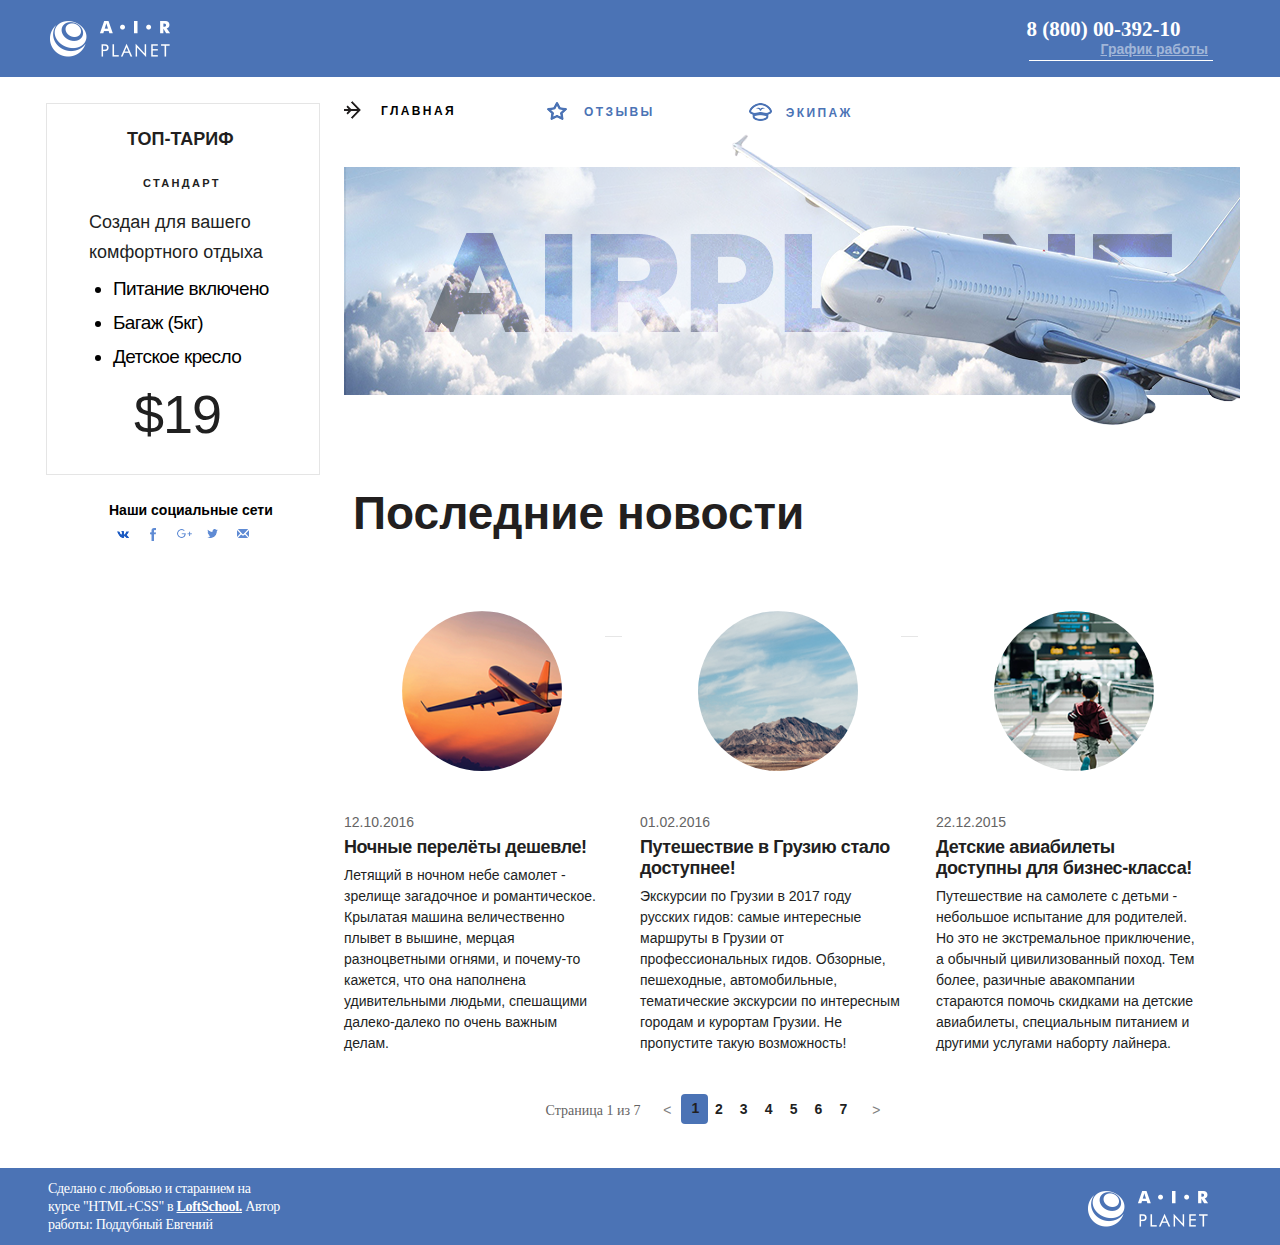
==== index.html @ de4f9455 "sdds" ====
<!DOCTYPE html>
<html lang="en">
<head>
    <meta charset="UTF-8">
    <meta name="viewport" content="width=1200">
    <meta http-equiv="X-UA-Compatible" content="ie=edge">
    <title>Главная</title>
    <link rel="stylesheet" href="main.css">
</head>
<body>
    <div class="wrapper">
        <header class="header">
            <div class="container container_flex">
            <div class="logo">
            <img src="header_logo.png" alt="logo__img" class="logo__img">
            </div>
                <address class="header__contacts">
                <a href="tel:+88000039210" class="header__contacts-phone">8 (800) 00-392-10</a>
                <div class="dropdown">
                <button class="header__button-link">График работы</button>
                    <div class="dropdown__menu">
                    <ul class="dropdown__list">
                            <li class="dropdown__item-time">пн-вс: 09:00-20:00</li>
                            <li class="dropdown__item">обед: 14:00-14:30</li>
                    </ul>
                    </div>
                </div>
                </address>
            </div>
        </header>
        <div class="container container_flex">
                <section class="tarrifs">
                        <div class="tarrifs__list">
                            <ul class="tariffs__desc">
                                <li class="tariffs__item">
                                        <h2 class="tariffs__item-title" >ТОП-ТАРИФ</h2>
                                            <h3 class="tariffs__title tariffs__title-standart">Стандарт</h3>
                                        <div class="tariffs__title-desc">Создан для вашего комфортного отдыха</div>
                                        <ul class="tariffs_service">
                                            <li class="tariffs__services-desc">Питание включено</li>
                                            <li class="tariffs__services-desc">Багаж (5кг)</li>
                                            <li class="tariffs__services-desc">Детское кресло</li>
                                        </ul>
                                            <h4 class="tarrifs__price">$19</h4>
                                </li>
                            </ul>
                        </div>
                        <div class="social">
                                <h4 class="social__contact-name">Наши социальные сети</h5>
                                    <ul class="social__list">
                                            <li class="social__item">
                                                    <a href="https://vk.com" class="social__contacts-link">
                                                    <img src="vk.png" alt="pic" class="social__img">
                                                    </a>  
                                                </li>   
                                                <li class="social__item social__item--active">
                                                        <a href="https://facebook.com" class="social__contacts-link">
                                                        <img src="fb.png" alt="pic" class="social__img-fb">
                                                        </a>  
                                                    </li>     
                                                    <li class="social__item social__item--active">
                                                            <a href="https://google.com" class="social__contacts-link">
                                                            <img src="google.png" alt="pic" class="social__img">
                                                            </a>  
                                                        </li>     
                                                        <li class="social__item social__item--active">
                                                                <a href="https://twitter.com" class="social__contacts-link">
                                                                <img src="twitter.png" alt="pic" class="social__img">
                                                                </a>  
                                                            </li>     
                                                            <li class="social__item social__item--active">
                                                                    <a href="https://gmail.com" class="social__contacts-link">
                                                                    <img src="mail.png" alt="pic" class="social__img">
                                                                    </a>  
                                                                </li>                       
                                         </ul>
                                     </div>
                    </section>
            <main class="main-page">
                    <aside class="sidebar">
                            <nav class="menu">
                                    <ul class="menu__list">
                                            <li class="menu__item">
                                                    <div class="menu__general">
                                                        <span class="menu__icon_active"></span>
                                                        <span class="menu__title-name menu__title-name_active">Главная</span>
                                                    </div>
                                            </li>
                                            <li class="menu__item">
                                                    <div class="menu__reviews">
                                                        <a href="reviews.html" class="menu-link">
                                                        <span class="menu__icon"></span>
                                                        <span class="menu__title-name">Отзывы</span>
                                                    </a>
                                                    </div>
                                            </li>
                                            <li class="menu__item">
                                                    <div class="menu__crew">
                                                        <a href="team.html" class="menu-link">
                                                        <span class="menu__icon"></span>
                                                        <span class="menu__title-name">Экипаж</span>
                                                        </a>
                                                    </div>
                                            </li>
                                        </ul>
                            </nav>
                        </aside>
                    <img src="main-img.png" alt="Picture" class="main-img">
        <section class="reviews">
            <h2 class="title">Последние новости</h2>
                <ul class="news__list">
                    <li class="news__item">
                            <img src="plane.png" alt="avatar-user" class="news__avatar">
                        <div class="news__description">
                            <div class="news__date">12.10.2016</div>
                            <div class="news__desc">Ночные перелёты дешевле!</div>
                            <p class="news__text">Летящий в ночном небе самолет - зрелище загадочное и романтическое.
                                Крылатая машина величественно плывет в вышине, мерцая разноцветными огнями, и почему-то кажется, что она
                                наполнена удивительными людьми, спешащими далеко-далеко по очень важным делам.
                            </p>
                        </div>
                    </li>
                    <div class="line"></div>
                    <li class="news__item">
                            <img src="rocks.png" alt="avatar-user" class="news__avatar">
                        <div class="news__description">
                            <div class="news__date">01.02.2016</div>
                            <div class="news__desc">Путешествие в Грузию стало доступнее!</div>
                            <p class="news__text">Экскурсии по Грузии в 2017 году русских гидов: самые интересные маршруты
                                    в Грузии от профессиональных гидов. Обзорные, пешеходные, автомобильные, тематические экскурсии по интересным
                                    городам и курортам Грузии. Не пропустите такую возможность!
                            </p>
                        </div>
                    </li>
                    <div class="line"></div>
                    <li class="news__item">
                            <img src="kid.png" alt="avatar-user" class="news__avatar">
                        <div class="news__description">
                            <div class="news__date">22.12.2015</div>
                            <div class="news__desc">Детские авиабилеты доступны для бизнес-класса!</div>
                            <p class="news__text">Путешествие на самолете с детьми - небольшое испытание для родителей.
                                    Но это не экстремальное приключение, а обычный цивилизованный поход. Тем более, разичные авакомпании стараются помочь
                                    скидками на детские авиабилеты, специальным питанием и другими услугами наборту лайнера.
                            </p>
                        </div>
                    </li>
                </ul>
                <div class="pagination">
                    <div class="pagination__display">Страница 1 из 7</div>
                    <div class="pagitation__controls">
                        <a href="#" class="pagination__prev"><</a>
                        <ul class="paganation__list">
                            <li class="paganation__item paganation__item-active">
                                <a href="#" class="paganation__link_active">1</a>
                            </li>
                            <li class="paganation__item">
                                    <a href="#" class="paganation__link">2</a>
                                </li>
                                <li class="paganation__item">
                                        <a href="#" class="paganation__link">3</a>
                                    </li>
                                    <li class="paganation__item">
                                            <a href="#" class="paganation__link">4</a>
                                        </li>
                                        <li class="paganation__item">
                                                <a href="#" class="paganation__link">5</a>
                                            </li>
                                            <li class="paganation__item">
                                                    <a href="#" class="paganation__link">6</a>
                                                </li>
                                                <li class="paganation__item">
                                                        <a href="#" class="paganation__link">7</a>
                                                    </li>         
                        </ul>
                        <a href="#" class="pagination__next">></a>
                    </div>
            </main>
        </div>
    </section>
        <div class="footer">
            <div class="container container_flex">
            <div class="footer__info">
                Сделано с любовью и старанием на курсе "HTML+CSS" в <a href="https://loftschool.com/" target="_blank" class="footer__link">LoftSchool.</a>
                Автор работы: Поддубный Евгений            
            </div>
            <div class="logo-foot">
                <img src="header_logo.png" alt="logo__img-footer" class="logo__imgr">
                </div>
          
                 </div>
            </div>
        </div>
    </div>
</body>
</html>
---- main.css ----
@import url('./blocks/fonts.css');
@import url('./blocks/header.css');
@import url('./blocks/base.css');
@import url('./blocks/sidebar.css');
@import url('./blocks/mainsector.css');
@import url('./blocks/tariffs.css');
@import url('./blocks/news.css');
@import url('./blocks/pagination.css');
@import url('./blocks/footer.css');
@import url('./blocks/breadcrumbs.css');
@import url('./blocks/title.css');
@import url('./blocks/form.css');
@import url('./blocks/team.css');
@import url('./blocks/intro.css');
@import url('./blocks/social.css');
@import url('./blocks/reviews.css');


.container {
    max-width: 1200px;
    margin: 0 auto;
    overflow: hidden;
    
}

.container_flex {
    display: flex;
    justify-content: space-between;
}
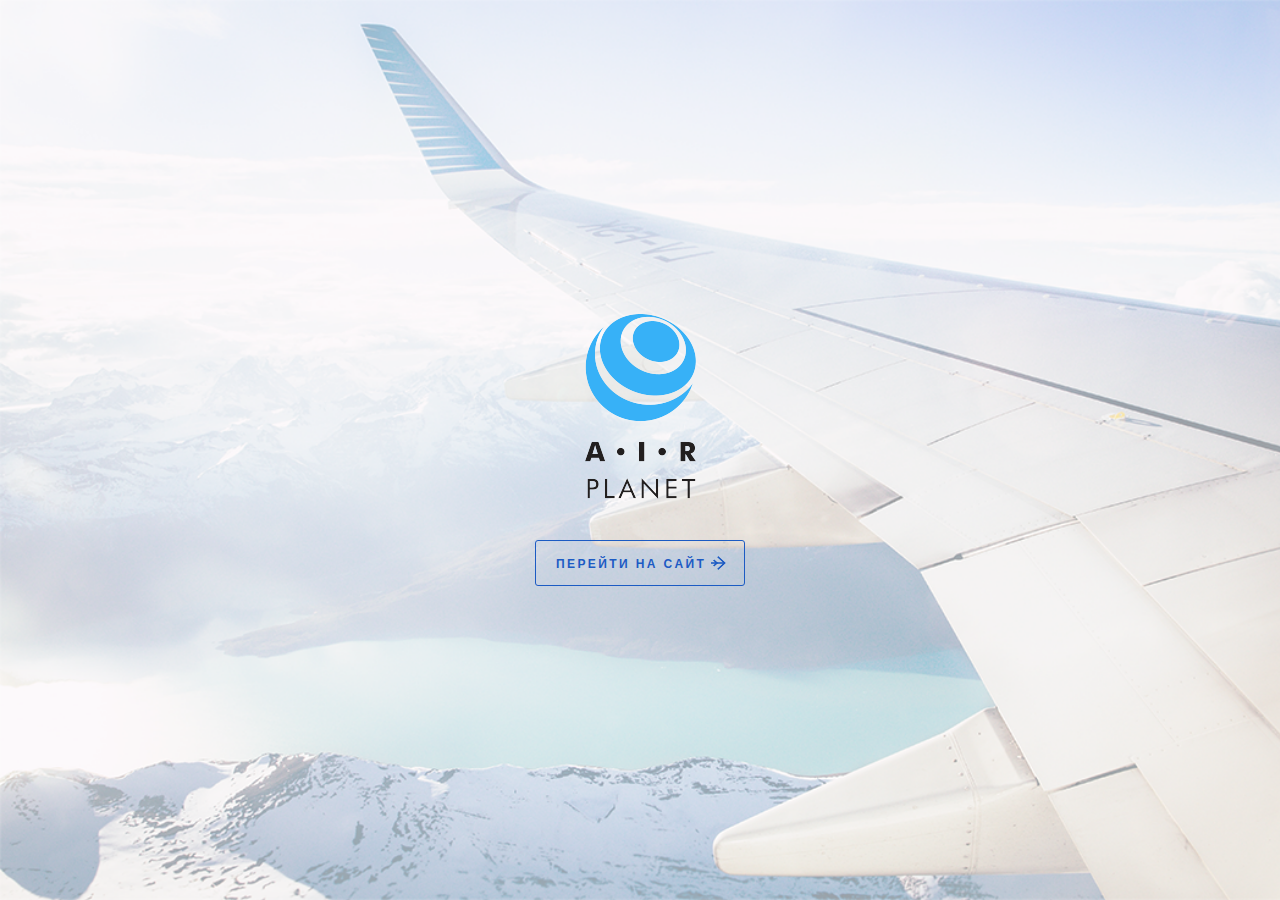
==== commit 1566f28c: "er" ====
--- a/index.html
+++ b/index.html
@@ -2,194 +2,17 @@
 <html lang="en">
 <head>
     <meta charset="UTF-8">
-    <meta name="viewport" content="width=1200">
+    <meta name="viewport" content="width=1100">
     <meta http-equiv="X-UA-Compatible" content="ie=edge">
-    <title>Главная</title>
+    <title>Intro</title>
     <link rel="stylesheet" href="main.css">
 </head>
 <body>
     <div class="wrapper">
-        <header class="header">
-            <div class="container container_flex">
-            <div class="logo">
-            <img src="header_logo.png" alt="logo__img" class="logo__img">
-            </div>
-                <address class="header__contacts">
-                <a href="tel:+88000039210" class="header__contacts-phone">8 (800) 00-392-10</a>
-                <div class="dropdown">
-                <button class="header__button-link">График работы</button>
-                    <div class="dropdown__menu">
-                    <ul class="dropdown__list">
-                            <li class="dropdown__item-time">пн-вс: 09:00-20:00</li>
-                            <li class="dropdown__item">обед: 14:00-14:30</li>
-                    </ul>
-                    </div>
-                </div>
-                </address>
-            </div>
-        </header>
-        <div class="container container_flex">
-                <section class="tarrifs">
-                        <div class="tarrifs__list">
-                            <ul class="tariffs__desc">
-                                <li class="tariffs__item">
-                                        <h2 class="tariffs__item-title" >ТОП-ТАРИФ</h2>
-                                            <h3 class="tariffs__title tariffs__title-standart">Стандарт</h3>
-                                        <div class="tariffs__title-desc">Создан для вашего комфортного отдыха</div>
-                                        <ul class="tariffs_service">
-                                            <li class="tariffs__services-desc">Питание включено</li>
-                                            <li class="tariffs__services-desc">Багаж (5кг)</li>
-                                            <li class="tariffs__services-desc">Детское кресло</li>
-                                        </ul>
-                                            <h4 class="tarrifs__price">$19</h4>
-                                </li>
-                            </ul>
-                        </div>
-                        <div class="social">
-                                <h4 class="social__contact-name">Наши социальные сети</h5>
-                                    <ul class="social__list">
-                                            <li class="social__item">
-                                                    <a href="https://vk.com" class="social__contacts-link">
-                                                    <img src="vk.png" alt="pic" class="social__img">
-                                                    </a>  
-                                                </li>   
-                                                <li class="social__item social__item--active">
-                                                        <a href="https://facebook.com" class="social__contacts-link">
-                                                        <img src="fb.png" alt="pic" class="social__img-fb">
-                                                        </a>  
-                                                    </li>     
-                                                    <li class="social__item social__item--active">
-                                                            <a href="https://google.com" class="social__contacts-link">
-                                                            <img src="google.png" alt="pic" class="social__img">
-                                                            </a>  
-                                                        </li>     
-                                                        <li class="social__item social__item--active">
-                                                                <a href="https://twitter.com" class="social__contacts-link">
-                                                                <img src="twitter.png" alt="pic" class="social__img">
-                                                                </a>  
-                                                            </li>     
-                                                            <li class="social__item social__item--active">
-                                                                    <a href="https://gmail.com" class="social__contacts-link">
-                                                                    <img src="mail.png" alt="pic" class="social__img">
-                                                                    </a>  
-                                                                </li>                       
-                                         </ul>
-                                     </div>
-                    </section>
-            <main class="main-page">
-                    <aside class="sidebar">
-                            <nav class="menu">
-                                    <ul class="menu__list">
-                                            <li class="menu__item">
-                                                    <div class="menu__general">
-                                                        <span class="menu__icon_active"></span>
-                                                        <span class="menu__title-name menu__title-name_active">Главная</span>
-                                                    </div>
-                                            </li>
-                                            <li class="menu__item">
-                                                    <div class="menu__reviews">
-                                                        <a href="reviews.html" class="menu-link">
-                                                        <span class="menu__icon"></span>
-                                                        <span class="menu__title-name">Отзывы</span>
-                                                    </a>
-                                                    </div>
-                                            </li>
-                                            <li class="menu__item">
-                                                    <div class="menu__crew">
-                                                        <a href="team.html" class="menu-link">
-                                                        <span class="menu__icon"></span>
-                                                        <span class="menu__title-name">Экипаж</span>
-                                                        </a>
-                                                    </div>
-                                            </li>
-                                        </ul>
-                            </nav>
-                        </aside>
-                    <img src="main-img.png" alt="Picture" class="main-img">
-        <section class="reviews">
-            <h2 class="title">Последние новости</h2>
-                <ul class="news__list">
-                    <li class="news__item">
-                            <img src="plane.png" alt="avatar-user" class="news__avatar">
-                        <div class="news__description">
-                            <div class="news__date">12.10.2016</div>
-                            <div class="news__desc">Ночные перелёты дешевле!</div>
-                            <p class="news__text">Летящий в ночном небе самолет - зрелище загадочное и романтическое.
-                                Крылатая машина величественно плывет в вышине, мерцая разноцветными огнями, и почему-то кажется, что она
-                                наполнена удивительными людьми, спешащими далеко-далеко по очень важным делам.
-                            </p>
-                        </div>
-                    </li>
-                    <div class="line"></div>
-                    <li class="news__item">
-                            <img src="rocks.png" alt="avatar-user" class="news__avatar">
-                        <div class="news__description">
-                            <div class="news__date">01.02.2016</div>
-                            <div class="news__desc">Путешествие в Грузию стало доступнее!</div>
-                            <p class="news__text">Экскурсии по Грузии в 2017 году русских гидов: самые интересные маршруты
-                                    в Грузии от профессиональных гидов. Обзорные, пешеходные, автомобильные, тематические экскурсии по интересным
-                                    городам и курортам Грузии. Не пропустите такую возможность!
-                            </p>
-                        </div>
-                    </li>
-                    <div class="line"></div>
-                    <li class="news__item">
-                            <img src="kid.png" alt="avatar-user" class="news__avatar">
-                        <div class="news__description">
-                            <div class="news__date">22.12.2015</div>
-                            <div class="news__desc">Детские авиабилеты доступны для бизнес-класса!</div>
-                            <p class="news__text">Путешествие на самолете с детьми - небольшое испытание для родителей.
-                                    Но это не экстремальное приключение, а обычный цивилизованный поход. Тем более, разичные авакомпании стараются помочь
-                                    скидками на детские авиабилеты, специальным питанием и другими услугами наборту лайнера.
-                            </p>
-                        </div>
-                    </li>
-                </ul>
-                <div class="pagination">
-                    <div class="pagination__display">Страница 1 из 7</div>
-                    <div class="pagitation__controls">
-                        <a href="#" class="pagination__prev"><</a>
-                        <ul class="paganation__list">
-                            <li class="paganation__item paganation__item-active">
-                                <a href="#" class="paganation__link_active">1</a>
-                            </li>
-                            <li class="paganation__item">
-                                    <a href="#" class="paganation__link">2</a>
-                                </li>
-                                <li class="paganation__item">
-                                        <a href="#" class="paganation__link">3</a>
-                                    </li>
-                                    <li class="paganation__item">
-                                            <a href="#" class="paganation__link">4</a>
-                                        </li>
-                                        <li class="paganation__item">
-                                                <a href="#" class="paganation__link">5</a>
-                                            </li>
-                                            <li class="paganation__item">
-                                                    <a href="#" class="paganation__link">6</a>
-                                                </li>
-                                                <li class="paganation__item">
-                                                        <a href="#" class="paganation__link">7</a>
-                                                    </li>         
-                        </ul>
-                        <a href="#" class="pagination__next">></a>
-                    </div>
-            </main>
-        </div>
-    </section>
-        <div class="footer">
-            <div class="container container_flex">
-            <div class="footer__info">
-                Сделано с любовью и старанием на курсе "HTML+CSS" в <a href="https://loftschool.com/" target="_blank" class="footer__link">LoftSchool.</a>
-                Автор работы: Поддубный Евгений            
-            </div>
-            <div class="logo-foot">
-                <img src="header_logo.png" alt="logo__img-footer" class="logo__imgr">
-                </div>
-          
-                 </div>
-            </div>
-        </div>
+       <div class="intro">
+           <img src="image/logo-intro.png" class="intro__logo"></img>
+           <a href="main.html" class="intro__button">Перейти на сайт</a>
+       </div>
     </div>
 </body>
 </html>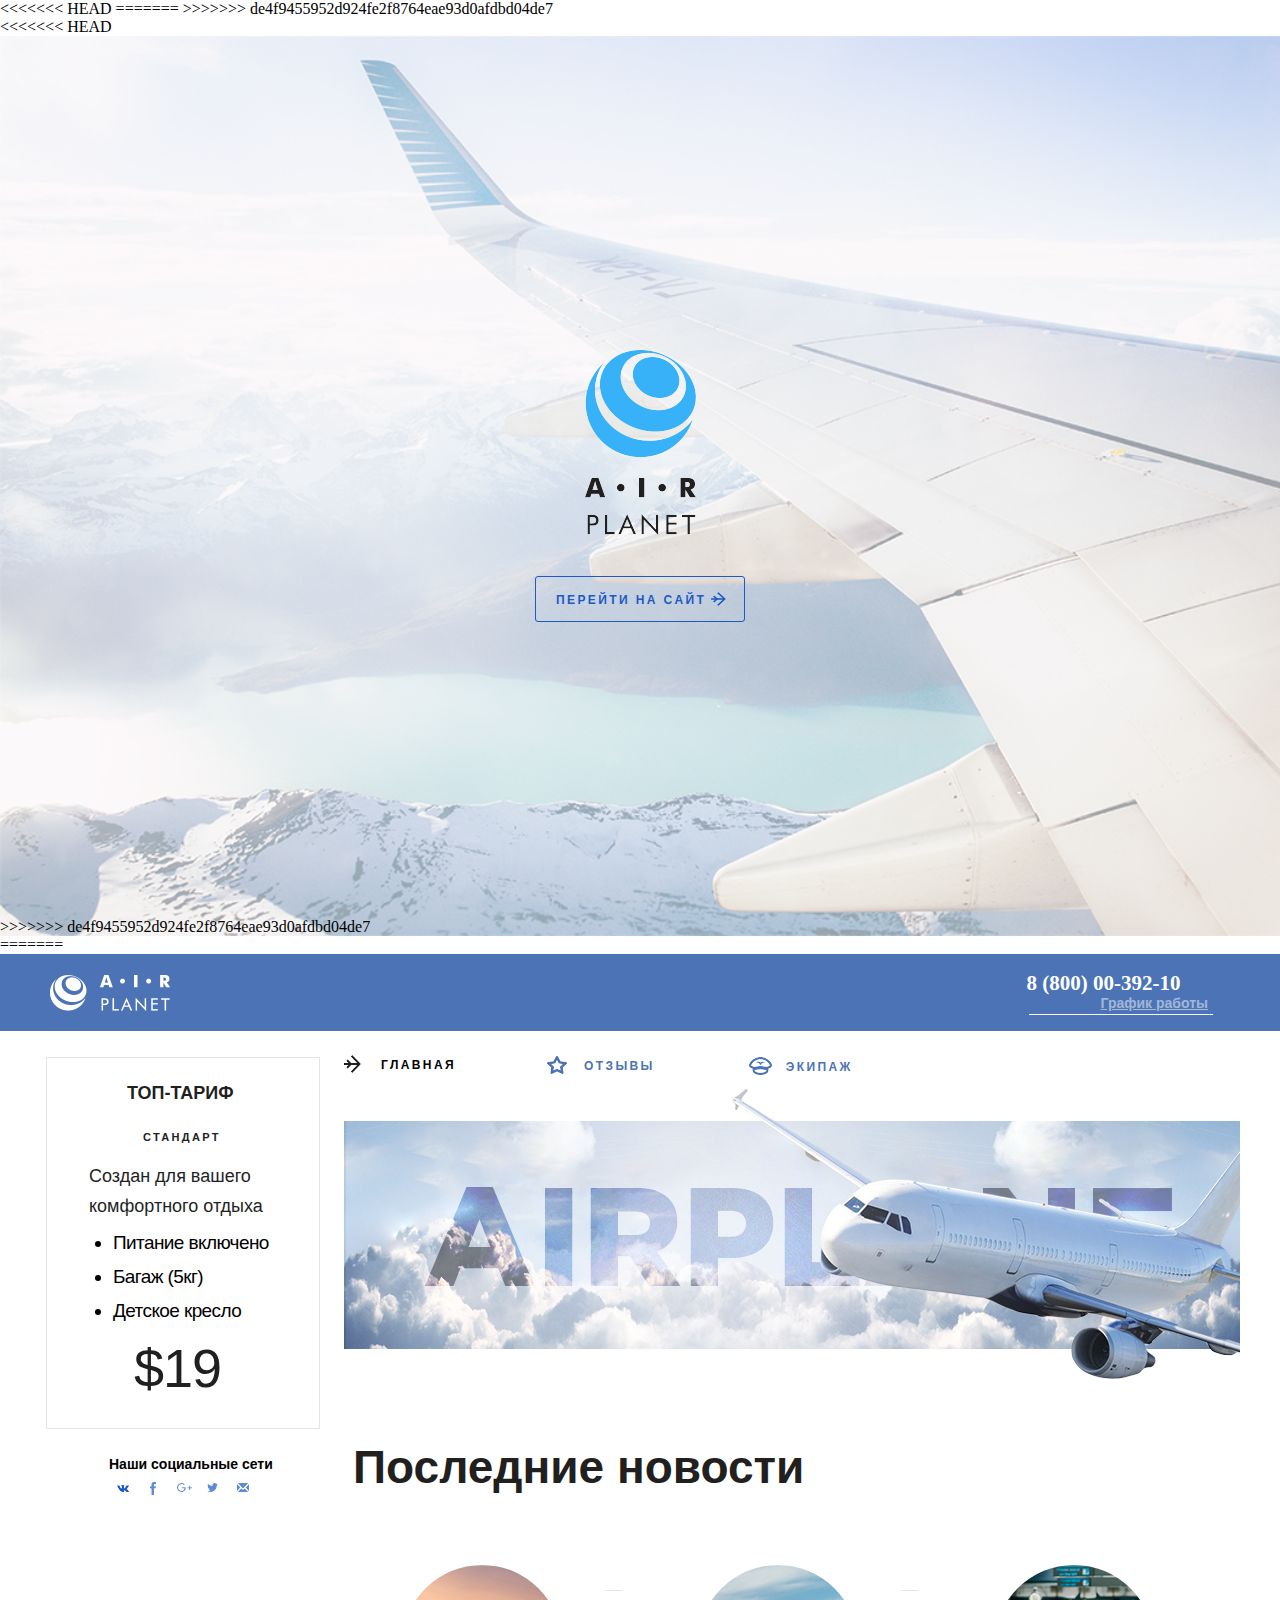
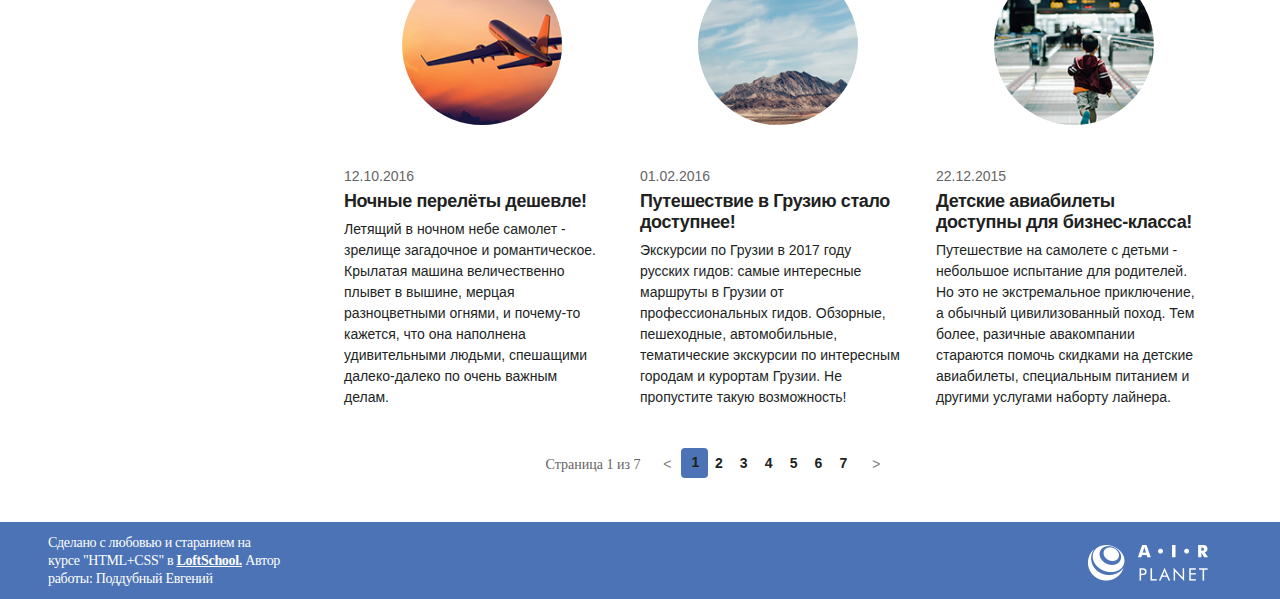
==== commit 791d91c7: "yty" ====
--- a/index.html
+++ b/index.html
@@ -2,17 +2,205 @@
 <html lang="en">
 <head>
     <meta charset="UTF-8">
-    <meta name="viewport" content="width=1100">
+    <meta name="viewport" content="width=1200">
     <meta http-equiv="X-UA-Compatible" content="ie=edge">
+<<<<<<< HEAD
     <title>Intro</title>
+=======
+    <title>Главная</title>
+>>>>>>> de4f9455952d924fe2f8764eae93d0afdbd04de7
     <link rel="stylesheet" href="main.css">
 </head>
 <body>
     <div class="wrapper">
+<<<<<<< HEAD
        <div class="intro">
            <img src="image/logo-intro.png" class="intro__logo"></img>
            <a href="main.html" class="intro__button">Перейти на сайт</a>
        </div>
+=======
+        <header class="header">
+            <div class="container container_flex">
+            <div class="logo">
+            <img src="header_logo.png" alt="logo__img" class="logo__img">
+            </div>
+                <address class="header__contacts">
+                <a href="tel:+88000039210" class="header__contacts-phone">8 (800) 00-392-10</a>
+                <div class="dropdown">
+                <button class="header__button-link">График работы</button>
+                    <div class="dropdown__menu">
+                    <ul class="dropdown__list">
+                            <li class="dropdown__item-time">пн-вс: 09:00-20:00</li>
+                            <li class="dropdown__item">обед: 14:00-14:30</li>
+                    </ul>
+                    </div>
+                </div>
+                </address>
+            </div>
+        </header>
+        <div class="container container_flex">
+                <section class="tarrifs">
+                        <div class="tarrifs__list">
+                            <ul class="tariffs__desc">
+                                <li class="tariffs__item">
+                                        <h2 class="tariffs__item-title" >ТОП-ТАРИФ</h2>
+                                            <h3 class="tariffs__title tariffs__title-standart">Стандарт</h3>
+                                        <div class="tariffs__title-desc">Создан для вашего комфортного отдыха</div>
+                                        <ul class="tariffs_service">
+                                            <li class="tariffs__services-desc">Питание включено</li>
+                                            <li class="tariffs__services-desc">Багаж (5кг)</li>
+                                            <li class="tariffs__services-desc">Детское кресло</li>
+                                        </ul>
+                                            <h4 class="tarrifs__price">$19</h4>
+                                </li>
+                            </ul>
+                        </div>
+                        <div class="social">
+                                <h4 class="social__contact-name">Наши социальные сети</h5>
+                                    <ul class="social__list">
+                                            <li class="social__item">
+                                                    <a href="https://vk.com" class="social__contacts-link">
+                                                    <img src="vk.png" alt="pic" class="social__img">
+                                                    </a>  
+                                                </li>   
+                                                <li class="social__item social__item--active">
+                                                        <a href="https://facebook.com" class="social__contacts-link">
+                                                        <img src="fb.png" alt="pic" class="social__img-fb">
+                                                        </a>  
+                                                    </li>     
+                                                    <li class="social__item social__item--active">
+                                                            <a href="https://google.com" class="social__contacts-link">
+                                                            <img src="google.png" alt="pic" class="social__img">
+                                                            </a>  
+                                                        </li>     
+                                                        <li class="social__item social__item--active">
+                                                                <a href="https://twitter.com" class="social__contacts-link">
+                                                                <img src="twitter.png" alt="pic" class="social__img">
+                                                                </a>  
+                                                            </li>     
+                                                            <li class="social__item social__item--active">
+                                                                    <a href="https://gmail.com" class="social__contacts-link">
+                                                                    <img src="mail.png" alt="pic" class="social__img">
+                                                                    </a>  
+                                                                </li>                       
+                                         </ul>
+                                     </div>
+                    </section>
+            <main class="main-page">
+                    <aside class="sidebar">
+                            <nav class="menu">
+                                    <ul class="menu__list">
+                                            <li class="menu__item">
+                                                    <div class="menu__general">
+                                                        <span class="menu__icon_active"></span>
+                                                        <span class="menu__title-name menu__title-name_active">Главная</span>
+                                                    </div>
+                                            </li>
+                                            <li class="menu__item">
+                                                    <div class="menu__reviews">
+                                                        <a href="reviews.html" class="menu-link">
+                                                        <span class="menu__icon"></span>
+                                                        <span class="menu__title-name">Отзывы</span>
+                                                    </a>
+                                                    </div>
+                                            </li>
+                                            <li class="menu__item">
+                                                    <div class="menu__crew">
+                                                        <a href="team.html" class="menu-link">
+                                                        <span class="menu__icon"></span>
+                                                        <span class="menu__title-name">Экипаж</span>
+                                                        </a>
+                                                    </div>
+                                            </li>
+                                        </ul>
+                            </nav>
+                        </aside>
+                    <img src="main-img.png" alt="Picture" class="main-img">
+        <section class="reviews">
+            <h2 class="title">Последние новости</h2>
+                <ul class="news__list">
+                    <li class="news__item">
+                            <img src="plane.png" alt="avatar-user" class="news__avatar">
+                        <div class="news__description">
+                            <div class="news__date">12.10.2016</div>
+                            <div class="news__desc">Ночные перелёты дешевле!</div>
+                            <p class="news__text">Летящий в ночном небе самолет - зрелище загадочное и романтическое.
+                                Крылатая машина величественно плывет в вышине, мерцая разноцветными огнями, и почему-то кажется, что она
+                                наполнена удивительными людьми, спешащими далеко-далеко по очень важным делам.
+                            </p>
+                        </div>
+                    </li>
+                    <div class="line"></div>
+                    <li class="news__item">
+                            <img src="rocks.png" alt="avatar-user" class="news__avatar">
+                        <div class="news__description">
+                            <div class="news__date">01.02.2016</div>
+                            <div class="news__desc">Путешествие в Грузию стало доступнее!</div>
+                            <p class="news__text">Экскурсии по Грузии в 2017 году русских гидов: самые интересные маршруты
+                                    в Грузии от профессиональных гидов. Обзорные, пешеходные, автомобильные, тематические экскурсии по интересным
+                                    городам и курортам Грузии. Не пропустите такую возможность!
+                            </p>
+                        </div>
+                    </li>
+                    <div class="line"></div>
+                    <li class="news__item">
+                            <img src="kid.png" alt="avatar-user" class="news__avatar">
+                        <div class="news__description">
+                            <div class="news__date">22.12.2015</div>
+                            <div class="news__desc">Детские авиабилеты доступны для бизнес-класса!</div>
+                            <p class="news__text">Путешествие на самолете с детьми - небольшое испытание для родителей.
+                                    Но это не экстремальное приключение, а обычный цивилизованный поход. Тем более, разичные авакомпании стараются помочь
+                                    скидками на детские авиабилеты, специальным питанием и другими услугами наборту лайнера.
+                            </p>
+                        </div>
+                    </li>
+                </ul>
+                <div class="pagination">
+                    <div class="pagination__display">Страница 1 из 7</div>
+                    <div class="pagitation__controls">
+                        <a href="#" class="pagination__prev"><</a>
+                        <ul class="paganation__list">
+                            <li class="paganation__item paganation__item-active">
+                                <a href="#" class="paganation__link_active">1</a>
+                            </li>
+                            <li class="paganation__item">
+                                    <a href="#" class="paganation__link">2</a>
+                                </li>
+                                <li class="paganation__item">
+                                        <a href="#" class="paganation__link">3</a>
+                                    </li>
+                                    <li class="paganation__item">
+                                            <a href="#" class="paganation__link">4</a>
+                                        </li>
+                                        <li class="paganation__item">
+                                                <a href="#" class="paganation__link">5</a>
+                                            </li>
+                                            <li class="paganation__item">
+                                                    <a href="#" class="paganation__link">6</a>
+                                                </li>
+                                                <li class="paganation__item">
+                                                        <a href="#" class="paganation__link">7</a>
+                                                    </li>         
+                        </ul>
+                        <a href="#" class="pagination__next">></a>
+                    </div>
+            </main>
+        </div>
+    </section>
+        <div class="footer">
+            <div class="container container_flex">
+            <div class="footer__info">
+                Сделано с любовью и старанием на курсе "HTML+CSS" в <a href="https://loftschool.com/" target="_blank" class="footer__link">LoftSchool.</a>
+                Автор работы: Поддубный Евгений            
+            </div>
+            <div class="logo-foot">
+                <img src="header_logo.png" alt="logo__img-footer" class="logo__imgr">
+                </div>
+          
+                 </div>
+            </div>
+        </div>
+>>>>>>> de4f9455952d924fe2f8764eae93d0afdbd04de7
     </div>
 </body>
 </html>--- a/main.css
+++ b/main.css
@@ -32,6 +32,7 @@
 
 
 
+.
 
 
 
@@ -53,4 +54,3 @@
 
 
 
-
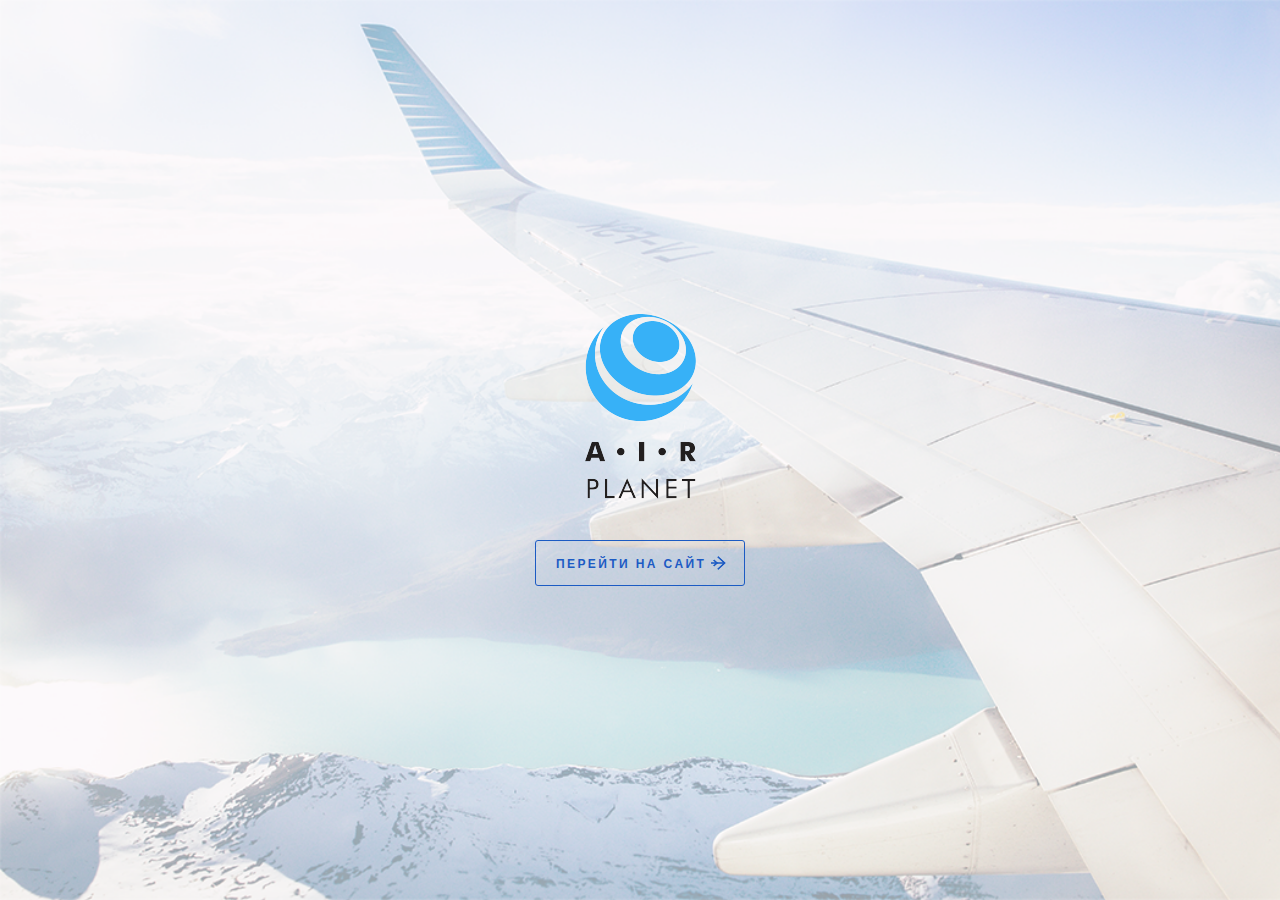
==== commit 70e2d049: "opo" ====
--- a/index.html
+++ b/index.html
@@ -4,203 +4,15 @@
     <meta charset="UTF-8">
     <meta name="viewport" content="width=1200">
     <meta http-equiv="X-UA-Compatible" content="ie=edge">
-<<<<<<< HEAD
     <title>Intro</title>
-=======
-    <title>Главная</title>
->>>>>>> de4f9455952d924fe2f8764eae93d0afdbd04de7
     <link rel="stylesheet" href="main.css">
 </head>
 <body>
     <div class="wrapper">
-<<<<<<< HEAD
        <div class="intro">
            <img src="image/logo-intro.png" class="intro__logo"></img>
            <a href="main.html" class="intro__button">Перейти на сайт</a>
        </div>
-=======
-        <header class="header">
-            <div class="container container_flex">
-            <div class="logo">
-            <img src="header_logo.png" alt="logo__img" class="logo__img">
-            </div>
-                <address class="header__contacts">
-                <a href="tel:+88000039210" class="header__contacts-phone">8 (800) 00-392-10</a>
-                <div class="dropdown">
-                <button class="header__button-link">График работы</button>
-                    <div class="dropdown__menu">
-                    <ul class="dropdown__list">
-                            <li class="dropdown__item-time">пн-вс: 09:00-20:00</li>
-                            <li class="dropdown__item">обед: 14:00-14:30</li>
-                    </ul>
-                    </div>
-                </div>
-                </address>
-            </div>
-        </header>
-        <div class="container container_flex">
-                <section class="tarrifs">
-                        <div class="tarrifs__list">
-                            <ul class="tariffs__desc">
-                                <li class="tariffs__item">
-                                        <h2 class="tariffs__item-title" >ТОП-ТАРИФ</h2>
-                                            <h3 class="tariffs__title tariffs__title-standart">Стандарт</h3>
-                                        <div class="tariffs__title-desc">Создан для вашего комфортного отдыха</div>
-                                        <ul class="tariffs_service">
-                                            <li class="tariffs__services-desc">Питание включено</li>
-                                            <li class="tariffs__services-desc">Багаж (5кг)</li>
-                                            <li class="tariffs__services-desc">Детское кресло</li>
-                                        </ul>
-                                            <h4 class="tarrifs__price">$19</h4>
-                                </li>
-                            </ul>
-                        </div>
-                        <div class="social">
-                                <h4 class="social__contact-name">Наши социальные сети</h5>
-                                    <ul class="social__list">
-                                            <li class="social__item">
-                                                    <a href="https://vk.com" class="social__contacts-link">
-                                                    <img src="vk.png" alt="pic" class="social__img">
-                                                    </a>  
-                                                </li>   
-                                                <li class="social__item social__item--active">
-                                                        <a href="https://facebook.com" class="social__contacts-link">
-                                                        <img src="fb.png" alt="pic" class="social__img-fb">
-                                                        </a>  
-                                                    </li>     
-                                                    <li class="social__item social__item--active">
-                                                            <a href="https://google.com" class="social__contacts-link">
-                                                            <img src="google.png" alt="pic" class="social__img">
-                                                            </a>  
-                                                        </li>     
-                                                        <li class="social__item social__item--active">
-                                                                <a href="https://twitter.com" class="social__contacts-link">
-                                                                <img src="twitter.png" alt="pic" class="social__img">
-                                                                </a>  
-                                                            </li>     
-                                                            <li class="social__item social__item--active">
-                                                                    <a href="https://gmail.com" class="social__contacts-link">
-                                                                    <img src="mail.png" alt="pic" class="social__img">
-                                                                    </a>  
-                                                                </li>                       
-                                         </ul>
-                                     </div>
-                    </section>
-            <main class="main-page">
-                    <aside class="sidebar">
-                            <nav class="menu">
-                                    <ul class="menu__list">
-                                            <li class="menu__item">
-                                                    <div class="menu__general">
-                                                        <span class="menu__icon_active"></span>
-                                                        <span class="menu__title-name menu__title-name_active">Главная</span>
-                                                    </div>
-                                            </li>
-                                            <li class="menu__item">
-                                                    <div class="menu__reviews">
-                                                        <a href="reviews.html" class="menu-link">
-                                                        <span class="menu__icon"></span>
-                                                        <span class="menu__title-name">Отзывы</span>
-                                                    </a>
-                                                    </div>
-                                            </li>
-                                            <li class="menu__item">
-                                                    <div class="menu__crew">
-                                                        <a href="team.html" class="menu-link">
-                                                        <span class="menu__icon"></span>
-                                                        <span class="menu__title-name">Экипаж</span>
-                                                        </a>
-                                                    </div>
-                                            </li>
-                                        </ul>
-                            </nav>
-                        </aside>
-                    <img src="main-img.png" alt="Picture" class="main-img">
-        <section class="reviews">
-            <h2 class="title">Последние новости</h2>
-                <ul class="news__list">
-                    <li class="news__item">
-                            <img src="plane.png" alt="avatar-user" class="news__avatar">
-                        <div class="news__description">
-                            <div class="news__date">12.10.2016</div>
-                            <div class="news__desc">Ночные перелёты дешевле!</div>
-                            <p class="news__text">Летящий в ночном небе самолет - зрелище загадочное и романтическое.
-                                Крылатая машина величественно плывет в вышине, мерцая разноцветными огнями, и почему-то кажется, что она
-                                наполнена удивительными людьми, спешащими далеко-далеко по очень важным делам.
-                            </p>
-                        </div>
-                    </li>
-                    <div class="line"></div>
-                    <li class="news__item">
-                            <img src="rocks.png" alt="avatar-user" class="news__avatar">
-                        <div class="news__description">
-                            <div class="news__date">01.02.2016</div>
-                            <div class="news__desc">Путешествие в Грузию стало доступнее!</div>
-                            <p class="news__text">Экскурсии по Грузии в 2017 году русских гидов: самые интересные маршруты
-                                    в Грузии от профессиональных гидов. Обзорные, пешеходные, автомобильные, тематические экскурсии по интересным
-                                    городам и курортам Грузии. Не пропустите такую возможность!
-                            </p>
-                        </div>
-                    </li>
-                    <div class="line"></div>
-                    <li class="news__item">
-                            <img src="kid.png" alt="avatar-user" class="news__avatar">
-                        <div class="news__description">
-                            <div class="news__date">22.12.2015</div>
-                            <div class="news__desc">Детские авиабилеты доступны для бизнес-класса!</div>
-                            <p class="news__text">Путешествие на самолете с детьми - небольшое испытание для родителей.
-                                    Но это не экстремальное приключение, а обычный цивилизованный поход. Тем более, разичные авакомпании стараются помочь
-                                    скидками на детские авиабилеты, специальным питанием и другими услугами наборту лайнера.
-                            </p>
-                        </div>
-                    </li>
-                </ul>
-                <div class="pagination">
-                    <div class="pagination__display">Страница 1 из 7</div>
-                    <div class="pagitation__controls">
-                        <a href="#" class="pagination__prev"><</a>
-                        <ul class="paganation__list">
-                            <li class="paganation__item paganation__item-active">
-                                <a href="#" class="paganation__link_active">1</a>
-                            </li>
-                            <li class="paganation__item">
-                                    <a href="#" class="paganation__link">2</a>
-                                </li>
-                                <li class="paganation__item">
-                                        <a href="#" class="paganation__link">3</a>
-                                    </li>
-                                    <li class="paganation__item">
-                                            <a href="#" class="paganation__link">4</a>
-                                        </li>
-                                        <li class="paganation__item">
-                                                <a href="#" class="paganation__link">5</a>
-                                            </li>
-                                            <li class="paganation__item">
-                                                    <a href="#" class="paganation__link">6</a>
-                                                </li>
-                                                <li class="paganation__item">
-                                                        <a href="#" class="paganation__link">7</a>
-                                                    </li>         
-                        </ul>
-                        <a href="#" class="pagination__next">></a>
-                    </div>
-            </main>
-        </div>
-    </section>
-        <div class="footer">
-            <div class="container container_flex">
-            <div class="footer__info">
-                Сделано с любовью и старанием на курсе "HTML+CSS" в <a href="https://loftschool.com/" target="_blank" class="footer__link">LoftSchool.</a>
-                Автор работы: Поддубный Евгений            
-            </div>
-            <div class="logo-foot">
-                <img src="header_logo.png" alt="logo__img-footer" class="logo__imgr">
-                </div>
-          
-                 </div>
-            </div>
-        </div>
->>>>>>> de4f9455952d924fe2f8764eae93d0afdbd04de7
     </div>
 </body>
 </html>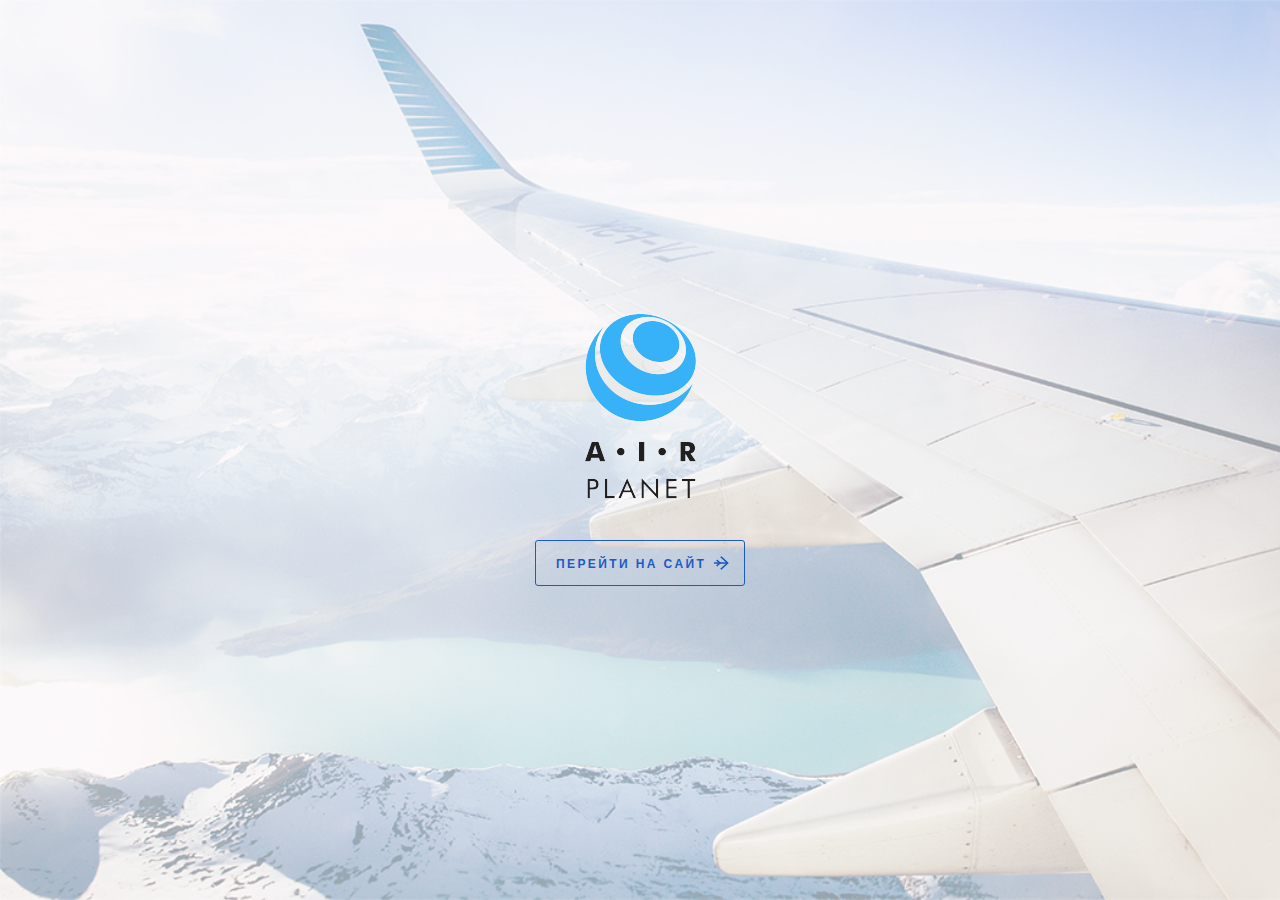
==== commit 35edc982: "hgh" ====
--- a/index.html
+++ b/index.html
@@ -12,6 +12,7 @@
        <div class="intro">
            <img src="image/logo-intro.png" class="intro__logo"></img>
            <a href="main.html" class="intro__button">Перейти на сайт</a>
+
        </div>
     </div>
 </body>
--- a/main.css
+++ b/main.css
@@ -20,7 +20,6 @@
 .container {
     max-width: 1200px;
     margin: 0 auto;
-    overflow: hidden;
     
 }
 
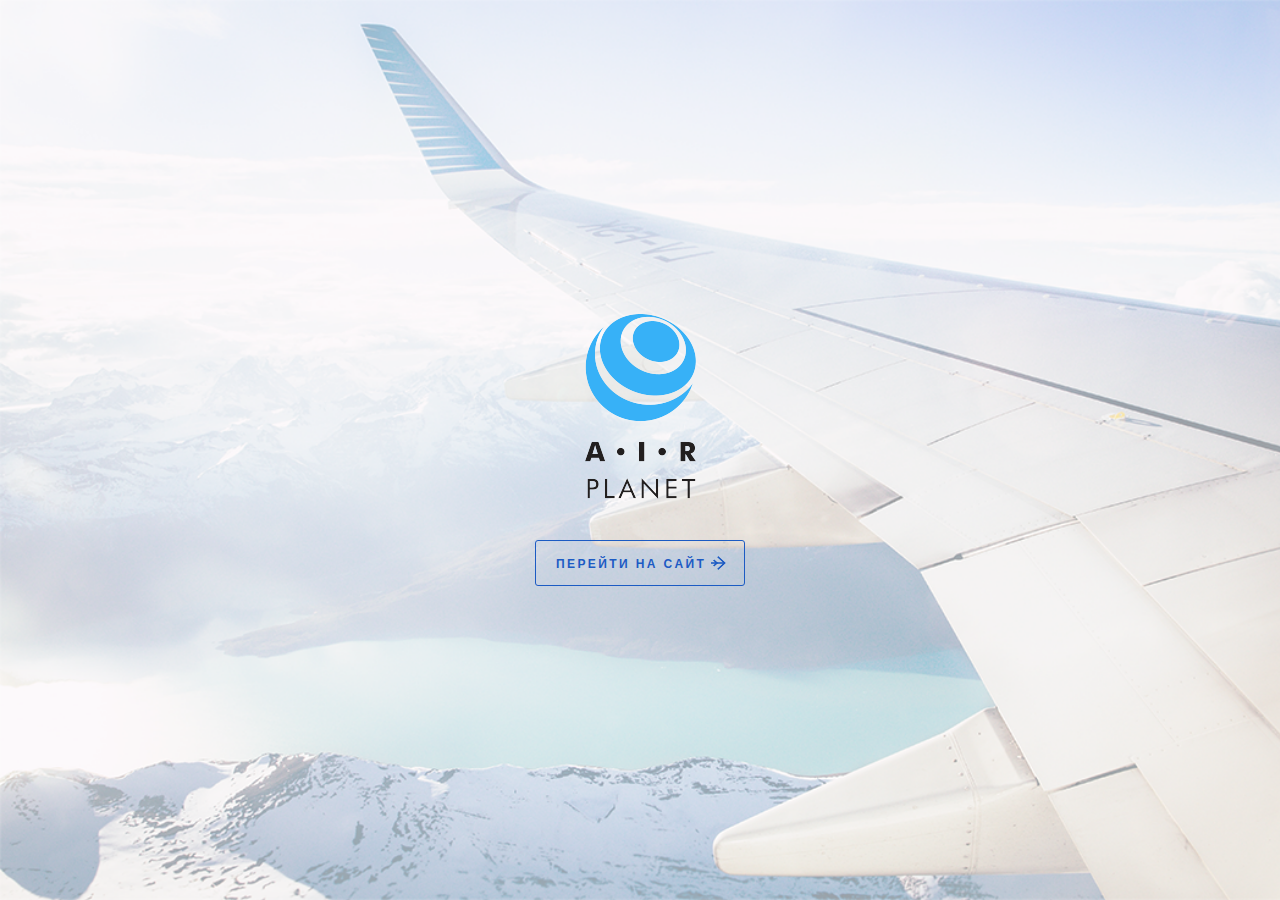
==== commit 3e97d951: "trtrt" ====
--- a/index.html
+++ b/index.html
@@ -10,7 +10,7 @@
 <body>
     <div class="wrapper">
        <div class="intro">
-           <img src="image/logo-intro.png" class="intro__logo"></img>
+           <img src="image/logo-intro.png" alt="picture-logo" class="intro__logo">
            <a href="main.html" class="intro__button">Перейти на сайт</a>
 
        </div>
